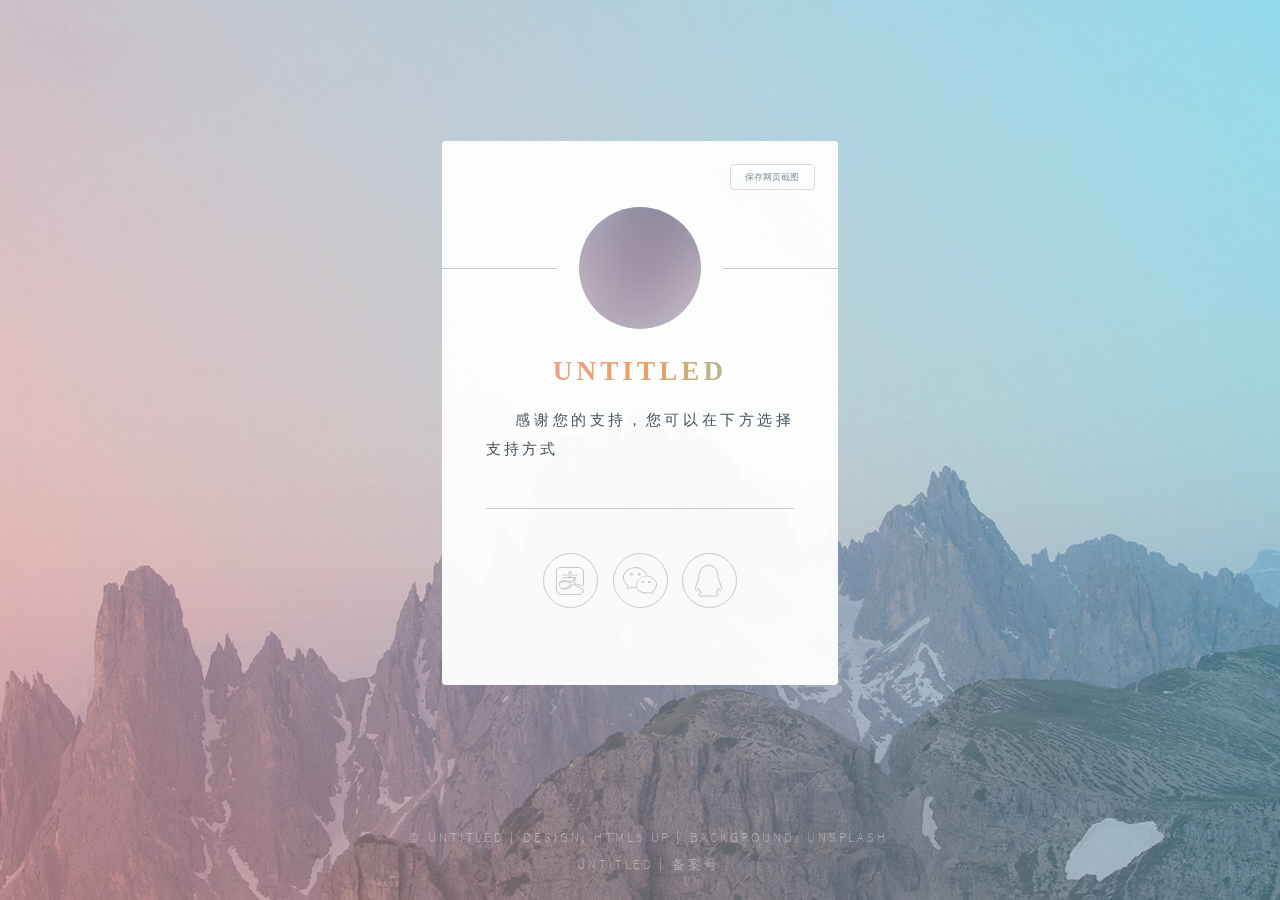
==== donate.html @ fd2bf1d1 "main" ====
<!DOCTYPE HTML>
<html>
	<head>
		<title>Untitled</title>
		<meta charset="utf-8" />
		<meta name="viewport" content="width=device-width, initial-scale=1, user-scalable=no" />
		<link rel="stylesheet" href="assets/css/main.css" />
		<noscript><link rel="stylesheet" href="assets/css/noscript.css" /></noscript>
		<script src="js/vue.min.js" language="JavaScript"></script>
		<script src="js/jquery-3.4.1.min.js"></script>
		<script src="js/html2canvas.min.js"></script>
	</head>
	<body class="is-preload">

		<!-- Loader -->
		<link rel="stylesheet" href="assets/css/loader.css" />
		<div class="loader">
			<div class="container">
			<h1>🍊</h1>
			<p>摇匀</p>
			<p>再喝</p>
			</div>
		</div>
		
		<!-- Wrapper -->
			<div id="wrapper">

				<!-- Main -->
					<section id="main">
						<span style="display: flex; position: fixed; top: 2em; right: 2em; opacity: 0.65; font-size: 0.8em;"><button class="button small" @click="screenShot" id="screenshot">保存网页截图</button></span>
						<span style="display: flex; position: fixed; top: 2em; left: 2em; opacity: 0.65;" v-if="backButton"><button class="button small" onclick="toIndex()">&lt;返回</button></span>
						<header>
							<span class="avatar"><img src="images/avatar.jpg" alt="" style="width: 122px; height: 122px;" /></span>
							<h1>Untitled</h1>
							<transition-group name="fade">
								<div v-html="text" v-show="defaults" key="text"></div>
								<div v-for="item in method" v-show="item.show" key="item.name" v-html="item.content"></div>
								<button class="button small" key="button" v-show="buttonShow" @click="hideMethod(true)" style="opacity: 0.55;">返回</button>
							</transition-group>
						</header>
						<hr />
						<footer>
							<ul class="icons">
								<li v-for="item in method"><a @click="showMethod(item.name)" :class="item.icon">{{item.desc}}</a></li>
							</ul>
						</footer>
					</section>

				<!-- Footer -->
				<footer id="footer"></footer>

			</div>

		<!-- Scripts -->
			<script>
				if ('addEventListener' in window) {
					window.addEventListener('load', function() { 
						document.body.className = document.body.className.replace(/\bis-preload\b/, ''); 
					});
					document.body.className += (navigator.userAgent.match(/(MSIE|rv:11\.0)/) ? ' is-ie' : '');
				}
			</script>
		<!-- Vue.js -->
			<script>
				var mainsec = new Vue({
					el:'#main',
					data:{
						defaults: 1,

						/*             Change Things Here            */
						// Show on loaded
						text:"<p>感谢您的支持，您可以在下方选择支持方式</p>",
						// Payments
						method:[
							{
								name:"Alipay",
								icon:"icon brands fa-alipay",
								desc:"支付宝",
								content:"<img src=\"images/demoQR.png\" class=\"qr\" /><br /><h2><a href=\"alipayqr://platformapi/startapp?saId=10000007&qrcode=null\"><u>支付宝[点击即可打开]</u></a></h2>",
								show: false
							},
							{
								name:"Wechat",
								icon:"icon brands fa-weixin",
								desc:"微信支付",
								content:"<img src=\"images/demoQR.png\" class=\"qr\" /><br /><h2>微信</h2>",
								show:false
							},
							{
								name:"QQ",
								icon:"icon brands fa-qq",
								desc:"QQ钱包",
								content:"<img src=\"images/demoQR.png\" class=\"qr\" /><br /><h2>QQ钱包</h2>",
								show:false
							}
						],
						/*           Change ends here              */
						buttonShow:0,
						backButton:0,
						deg:0,
						fromurl:""
					},
					methods: {
						showMethod: function(name){
							this.defaults = 0
							this.hideMethod(false)
							let num = 0;
							for(num = 0; num < this.method.length; num++){
								if(this.method[num].name == name){
									break;
								}
							}
							clearTimeout(this.timer)
							this.timer = setTimeout(()=>{
								this.method[num].show = true
								this.buttonShow = 1
							},500)
							
						},
						hideMethod: function(neededDefault = true){
							for(let i = 0; i < this.method.length; i++){
								this.method[i].show = false
							}
							clearTimeout(this.timer)
							if(neededDefault == true){
								this.buttonShow = false
								this.timer = setTimeout(()=>{
									this.defaults = 1
								},500)
							}
						},
						rotateCard: function(deg,time,axis){
							this.deg += deg
							var ele = document.getElementById('main')
							ele.style.transition = "all " + time + "s 0s"
							ele.style.transform = "rotate" + axis + "(" +this.deg + "deg)"
						},
						screenShot: function(){
							var button = document.getElementById("screenshot");
							button.disabled = true;
							button.innerHTML = "截图中…";
							html2canvas(document.body).then(canvas => {
								var w = window.open();
								w.document.title = "保存截图";
								var i = w.document.createElement("img");
								w.document.body.appendChild(i);
								i.src = canvas.toDataURL('image/jpg');
								w.alert("长按图片或直接保存图片即可");
								button.innerHTML = "保存网页截图";
								button.disabled = false;
							});
						}
					}
				});
			</script>
			<style>
				.fade-enter-active, .fade-leave-active {
					transition: all .5s;
				}
				.fade-enter, .fade-leave-to {
					opacity: 0;
					transform: scale(0%,0%);
				}
				.qr {
					text-align: center;
					width: 80%;
					height: 80%;
				}
			</style>

	</body>
	<script>
		function loaded(){
			var url;
			var browser = navigator.userAgent.toLowerCase();
			if (browser.match(/MicroMessenger/i) == 'micromessenger') {
				//微信浏览器
				setTimeout(function(){mainsec.showMethod("Wechat")},1500);
			} else if(browser.indexOf(' qq') != -1 && browser.indexOf('mqqbrowser') != -1){
				//qq内置浏览器
				setTimeout(function(){mainsec.showMethod("QQ")},1500);
			} else if(/AlipayClient/.test(window.navigator.userAgent)){
				//支付宝浏览器
				setTimeout(function(){mainsec.showMethod("Alipay")},1500);
				url = "#"; // Your alipay link
			}
			if(url){
				setTimeout(function(){
					window.location.href=url
				},2500);
			}
		}
	</script>
	<script src="js/common.js"></script>
</html>
---- assets/css/main.css ----
@import url(fontawesome-all.min.css);
@import url(google-font-local.css);

/* Below this comment and before origin, its my changes to fix somewhere's appearance */

	/* Hide scroll bar in Firefox */
	html{
		scrollbar-color: transparent transparent;
		scrollbar-width: none;
	}

	/* gradient in title */
	.avatar ~ h1{
		
		font-family: "思源黑体 CN";
		font-weight: 700;
		letter-spacing: 0.15em;
		background-image: 
			linear-gradient(90deg, 
			#f0a1a8 0%, 
			#f09c5a 25%, 
			#83cbac 50%,
			#f09c5a 75%,
		    #f0a1a8 100%);
		background-clip: text;
		-webkit-background-clip: text;
		-webkit-text-fill-color: transparent;
		background-size: 200%;
		animation: title-flow 2.5s linear infinite;
	}

	@keyframes title-flow {
		0% {
			background-position: 0%;
		}
		100% {
			background-position: 200%;
		}
	}

	#main p {
		text-align: justify;
	}

	#main p::first-letter {
		margin-left: 2em;
	}

/*
	Identity by HTML5 UP
	html5up.net | @ajlkn
	Free for personal and commercial use under the CCA 3.0 license (html5up.net/license)
*/

/* Icon (alt) */

	html, body, div, span, applet, object,
	iframe, h1, h2, h3, h4, h5, h6, p, blockquote,
	pre, a, abbr, acronym, address, big, cite,
	code, del, dfn, em, img, ins, kbd, q, s, samp,
	small, strike, strong, sub, sup, tt, var, b,
	u, i, center, dl, dt, dd, ol, ul, li, fieldset,
	form, label, legend, table, caption, tbody,
	tfoot, thead, tr, th, td, article, aside,
	canvas, details, embed, figure, figcaption,
	footer, header, hgroup, menu, nav, output, ruby,
	section, summary, time, mark, audio, video {
		margin: 0;
		padding: 0;
		border: 0;
		font-size: 100%;
		font: inherit;
		vertical-align: baseline;
	}

	article, aside, details, figcaption, figure,
	footer, header, hgroup, menu, nav, section {
		display: block;
	}

	body {
		line-height: 1;
	}

	ol, ul {
		list-style: none;
	}

	blockquote, q {
		quotes: none;
	}

		blockquote:before, blockquote:after, q:before, q:after {
			content: '';
			content: none;
		}

	table {
		border-collapse: collapse;
		border-spacing: 0;
	}

	body {
		-webkit-text-size-adjust: none;
	}

	mark {
		background-color: transparent;
		color: inherit;
	}

	input::-moz-focus-inner {
		border: 0;
		padding: 0;
	}

	input, select, textarea {
		-moz-appearance: none;
		-webkit-appearance: none;
		-ms-appearance: none;
		appearance: none;
	}

/* Basic */

	@media screen and (max-width: 480px) {

		html, body {
			min-width: 320px;
		}

	}

	html {
		box-sizing: border-box;
	}

	*, *:before, *:after {
		box-sizing: inherit;
	}

	body.is-preload *, body.is-preload *:before:not(.loader), body.is-preload *:after:not(.loader) {
		-moz-animation: none !important;
		-webkit-animation: none !important;
		-ms-animation: none !important;
		animation: none !important;
		-moz-transition: none !important;
		-webkit-transition: none !important;
		-ms-transition: none !important;
		transition: none !important;
	}

	html {
		height: 100%;
	}

	body {
		height: 100%;
		background-color: #ffffff;
		background-image: url("images/overlay.png"), -moz-linear-gradient(60deg, rgba(255, 165, 150, 0.5) 5%, rgba(0, 228, 255, 0.35)), url("../../images/bg.jpg");
		background-image: url("images/overlay.png"), -webkit-linear-gradient(60deg, rgba(255, 165, 150, 0.5) 5%, rgba(0, 228, 255, 0.35)), url("../../images/bg.jpg");
		background-image: url("images/overlay.png"), -ms-linear-gradient(60deg, rgba(255, 165, 150, 0.5) 5%, rgba(0, 228, 255, 0.35)), url("../../images/bg.jpg");
		background-image: url("images/overlay.png"), linear-gradient(60deg, rgba(255, 165, 150, 0.5) 5%, rgba(0, 228, 255, 0.35)), url("../../images/bg.jpg");
		background-repeat: repeat,			no-repeat,			no-repeat;
		background-size: 100px 100px, cover,				cover;
		background-position: top left,		center center,		bottom center;
		background-attachment: fixed,			fixed,				fixed;
	}

		body:after {
			content: '';
			display: block;
			position: fixed;
			top: 0;
			left: 0;
			width: 100%;
			height: inherit;
			opacity: 0;
			z-index: 1;
			background-color: #ffffff;
			background-image: url("images/overlay.png"), -moz-linear-gradient(60deg, rgba(255, 165, 150, 0.5) 5%, rgba(0, 228, 255, 0.35));
			background-image: url("images/overlay.png"), -webkit-linear-gradient(60deg, rgba(255, 165, 150, 0.5) 5%, rgba(0, 228, 255, 0.35));
			background-image: url("images/overlay.png"), -ms-linear-gradient(60deg, rgba(255, 165, 150, 0.5) 5%, rgba(0, 228, 255, 0.35));
			background-image: url("images/overlay.png"), linear-gradient(60deg, rgba(255, 165, 150, 0.5) 5%, rgba(0, 228, 255, 0.35));
			background-repeat: repeat,			no-repeat;
			background-size: 100px 100px, cover;
			background-position: top left,		center center;
			-moz-transition: opacity 1.75s ease-out;
			-webkit-transition: opacity 1.75s ease-out;
			-ms-transition: opacity 1.75s ease-out;
			transition: opacity 1.75s ease-out;
		}

		body.is-preload:after {
			opacity: 1;
		}

/* Type */

	body, input, select, textarea {
		color: #414f57;
		font-family: "Source Sans Pro", Helvetica, sans-serif;
		font-size: 14pt;
		font-weight: 300;
		line-height: 2;
		letter-spacing: 0.2em;
		text-transform: uppercase;
	}

		@media screen and (max-width: 1680px) {

			body, input, select, textarea {
				font-size: 11pt;
			}

		}

		@media screen and (max-width: 480px) {

			body, input, select, textarea {
				font-size: 10pt;
				line-height: 1.75;
			}

		}

	a {
		-moz-transition: color 0.2s ease, border-color 0.2s ease;
		-webkit-transition: color 0.2s ease, border-color 0.2s ease;
		-ms-transition: color 0.2s ease, border-color 0.2s ease;
		transition: color 0.2s ease, border-color 0.2s ease;
		color: inherit;
		text-decoration: none;
	}

		a:before {
			-moz-transition: color 0.2s ease, text-shadow 0.2s ease;
			-webkit-transition: color 0.2s ease, text-shadow 0.2s ease;
			-ms-transition: color 0.2s ease, text-shadow 0.2s ease;
			transition: color 0.2s ease, text-shadow 0.2s ease;
		}

		a:hover {
			color: #00E4FF;
		}

	strong, b {
		color: #313f47;
	}

	em, i {
		font-style: italic;
	}

	p {
		margin: 0 0 0.75em 0;
	}

	h1, h2, h3, h4, h5, h6 {
		color: #313f47;
		line-height: 1.5;
		margin: 0 0 0.75em 0;
	}

		h1 a, h2 a, h3 a, h4 a, h5 a, h6 a {
			color: inherit;
			text-decoration: none;
		}

	h1 {
		font-size: 1.85em;
		letter-spacing: 0.22em;
		margin: 0 0 0.525em 0;
	}

	h2 {
		font-size: 1.25em;
	}

	h3 {
		font-size: 1em;
	}

	h4 {
		font-size: 1em;
	}

	h5 {
		font-size: 1em;
	}

	h6 {
		font-size: 1em;
	}

	@media screen and (max-width: 480px) {

		h1 {
			font-size: 1.65em;
		}

	}

	sub {
		font-size: 0.8em;
		position: relative;
		top: 0.5em;
	}

	sup {
		font-size: 0.8em;
		position: relative;
		top: -0.5em;
	}

	hr {
		border: 0;
		border-bottom: solid 1px #c8cccf;
		margin: 3em 0;
	}

/* Form */

	form {
		margin: 0 0 1.5em 0;
	}

		form > :last-child {
			margin-bottom: 0;
		}

		form > .fields {
			display: -moz-flex;
			display: -webkit-flex;
			display: -ms-flex;
			display: flex;
			-moz-flex-wrap: wrap;
			-webkit-flex-wrap: wrap;
			-ms-flex-wrap: wrap;
			flex-wrap: wrap;
			width: calc(100% + 2.25em);
			margin: -1.125em 0 1.5em -1.125em;
		}

			form > .fields > .field {
				-moz-flex-grow: 0;
				-webkit-flex-grow: 0;
				-ms-flex-grow: 0;
				flex-grow: 0;
				-moz-flex-shrink: 0;
				-webkit-flex-shrink: 0;
				-ms-flex-shrink: 0;
				flex-shrink: 0;
				padding: 1.125em 0 0 1.125em;
				width: calc(100% - 1.125em);
			}

				form > .fields > .field.half {
					width: calc(50% - 0.5625em);
				}

				form > .fields > .field.third {
					width: calc(100%/3 - 0.375em);
				}

				form > .fields > .field.quarter {
					width: calc(25% - 0.28125em);
				}

		@media screen and (max-width: 480px) {

			form > .fields {
				width: calc(100% + 2.25em);
				margin: -1.125em 0 1.5em -1.125em;
			}

				form > .fields > .field {
					padding: 1.125em 0 0 1.125em;
					width: calc(100% - 1.125em);
				}

					form > .fields > .field.half {
						width: calc(100% - 1.125em);
					}

					form > .fields > .field.third {
						width: calc(100% - 1.125em);
					}

					form > .fields > .field.quarter {
						width: calc(100% - 1.125em);
					}

		}

	label {
		color: #313f47;
		display: block;
		font-size: 0.9em;
		margin: 0 0 0.75em 0;
	}

	input[type="text"],
	input[type="password"],
	input[type="email"],
	input[type="tel"],
	select,
	textarea {
		-moz-appearance: none;
		-webkit-appearance: none;
		-ms-appearance: none;
		appearance: none;
		border-radius: 4px;
		border: solid 1px #c8cccf;
		color: inherit;
		display: block;
		outline: 0;
		padding: 0 1em;
		text-decoration: none;
		width: 100%;
	}

		input[type="text"]:invalid,
		input[type="password"]:invalid,
		input[type="email"]:invalid,
		input[type="tel"]:invalid,
		select:invalid,
		textarea:invalid {
			box-shadow: none;
		}

		input[type="text"]:focus,
		input[type="password"]:focus,
		input[type="email"]:focus,
		input[type="tel"]:focus,
		select:focus,
		textarea:focus {
			border-color: #ff7496;
		}

	select {
		background-image: url("data:image/svg+xml;charset=utf8,%3Csvg xmlns='http://www.w3.org/2000/svg' width='40' height='40' preserveAspectRatio='none' viewBox='0 0 40 40'%3E%3Cpath d='M9.4,12.3l10.4,10.4l10.4-10.4c0.2-0.2,0.5-0.4,0.9-0.4c0.3,0,0.6,0.1,0.9,0.4l3.3,3.3c0.2,0.2,0.4,0.5,0.4,0.9 c0,0.4-0.1,0.6-0.4,0.9L20.7,31.9c-0.2,0.2-0.5,0.4-0.9,0.4c-0.3,0-0.6-0.1-0.9-0.4L4.3,17.3c-0.2-0.2-0.4-0.5-0.4-0.9 c0-0.4,0.1-0.6,0.4-0.9l3.3-3.3c0.2-0.2,0.5-0.4,0.9-0.4S9.1,12.1,9.4,12.3z' fill='%23c8cccf' /%3E%3C/svg%3E");
		background-size: 1.25rem;
		background-repeat: no-repeat;
		background-position: calc(100% - 1rem) center;
		height: 2.75em;
		padding-right: 2.75em;
		text-overflow: ellipsis;
	}

		select option {
			color: #313f47;
			background: #ffffff;
		}

		select:focus::-ms-value {
			background-color: transparent;
		}

		select::-ms-expand {
			display: none;
		}

	input[type="text"],
	input[type="password"],
	input[type="email"],
	select {
		height: 2.75em;
	}

	textarea {
		padding: 0.75em 1em;
	}

	input[type="checkbox"],
	input[type="radio"] {
		-moz-appearance: none;
		-webkit-appearance: none;
		-ms-appearance: none;
		appearance: none;
		display: block;
		float: left;
		margin-right: -2em;
		opacity: 0;
		width: 1em;
		z-index: -1;
	}

		input[type="checkbox"] + label,
		input[type="radio"] + label {
			text-decoration: none;
			color: #414f57;
			cursor: pointer;
			display: inline-block;
			font-size: 1em;
			font-weight: 300;
			padding-left: 2.4em;
			padding-right: 0.75em;
			position: relative;
		}

			input[type="checkbox"] + label:before,
			input[type="radio"] + label:before {
				-moz-osx-font-smoothing: grayscale;
				-webkit-font-smoothing: antialiased;
				display: inline-block;
				font-style: normal;
				font-variant: normal;
				text-rendering: auto;
				line-height: 1;
				text-transform: none !important;
				font-family: 'Font Awesome 5 Free';
				font-weight: 900;
			}

			input[type="checkbox"] + label:before,
			input[type="radio"] + label:before {
				border-radius: 4px;
				border: solid 1px #c8cccf;
				content: '';
				display: inline-block;
				font-size: 0.8em;
				height: 2.0625em;
				left: 0;
				line-height: 2.0625em;
				position: absolute;
				text-align: center;
				top: 0.15em;
				width: 2.0625em;
			}

		input[type="checkbox"]:checked + label:before,
		input[type="radio"]:checked + label:before {
			color: #ff7496;
			content: '\f00c';
		}

		input[type="checkbox"]:focus + label:before,
		input[type="radio"]:focus + label:before {
			border-color: #ff7496;
		}

	input[type="checkbox"] + label:before {
		border-radius: 4px;
	}

	input[type="radio"] + label:before {
		border-radius: 100%;
	}

	::-webkit-input-placeholder {
		color: #616f77 !important;
		opacity: 1.0;
	}

	:-moz-placeholder {
		color: #616f77 !important;
		opacity: 1.0;
	}

	::-moz-placeholder {
		color: #616f77 !important;
		opacity: 1.0;
	}

	:-ms-input-placeholder {
		color: #616f77 !important;
		opacity: 1.0;
	}

/* Icon */

	.icon {
		text-decoration: none;
		position: relative;
		border-bottom: none;
	}

		.icon:before {
			-moz-osx-font-smoothing: grayscale;
			-webkit-font-smoothing: antialiased;
			display: inline-block;
			font-style: normal;
			font-variant: normal;
			text-rendering: auto;
			line-height: 1;
			text-transform: none !important;
			font-family: 'Font Awesome 5 Free';
			font-weight: 400;
		}

		.icon > .label {
			display: none;
		}

		.icon:before {
			line-height: inherit;
		}

		.icon.solid:before {
			font-weight: 900;
		}

		.icon.brands:before {
			font-family: 'Font Awesome 5 Brands';
		}

/* List */

	ol {
		list-style: decimal;
		margin: 0 0 1.5em 0;
		padding-left: 1.25em;
	}

		ol li {
			padding-left: 0.25em;
		}

	ul {
		list-style: disc;
		margin: 0 0 1.5em 0;
		padding-left: 1em;
	}

		ul li {
			padding-left: 0.5em;
		}

		ul.alt {
			list-style: none;
			padding-left: 0;
		}

			ul.alt li {
				border-top: solid 1px #c8cccf;
				padding: 0.5em 0;
			}

				ul.alt li:first-child {
					border-top: 0;
					padding-top: 0;
				}

	dl {
		margin: 0 0 1.5em 0;
	}

		dl dt {
			display: block;
			margin: 0 0 0.75em 0;
		}

		dl dd {
			margin-left: 1.5em;
		}

/* Actions */

	ul.actions {
		display: -moz-flex;
		display: -webkit-flex;
		display: -ms-flex;
		display: flex;
		cursor: default;
		list-style: none;
		margin-left: -0.75em;
		padding-left: 0;
	}

		ul.actions li {
			padding: 0 0 0 0.75em;
			vertical-align: middle;
		}

		ul.actions.special {
			-moz-justify-content: center;
			-webkit-justify-content: center;
			-ms-justify-content: center;
			justify-content: center;
			width: 100%;
			margin-left: 0;
		}

			ul.actions.special li:first-child {
				padding-left: 0;
			}

		ul.actions.stacked {
			-moz-flex-direction: column;
			-webkit-flex-direction: column;
			-ms-flex-direction: column;
			flex-direction: column;
			margin-left: 0;
		}

			ul.actions.stacked li {
				padding: 0.975em 0 0 0;
			}

				ul.actions.stacked li:first-child {
					padding-top: 0;
				}

		ul.actions.fit {
			width: calc(100% + 0.75em);
		}

			ul.actions.fit li {
				-moz-flex-grow: 1;
				-webkit-flex-grow: 1;
				-ms-flex-grow: 1;
				flex-grow: 1;
				-moz-flex-shrink: 1;
				-webkit-flex-shrink: 1;
				-ms-flex-shrink: 1;
				flex-shrink: 1;
				width: 100%;
			}

				ul.actions.fit li > * {
					width: 100%;
				}

			ul.actions.fit.stacked {
				width: 100%;
			}

		@media screen and (max-width: 480px) {

			ul.actions:not(.fixed) {
				-moz-flex-direction: column;
				-webkit-flex-direction: column;
				-ms-flex-direction: column;
				flex-direction: column;
				margin-left: 0;
				width: 100% !important;
			}

				ul.actions:not(.fixed) li {
					-moz-flex-grow: 1;
					-webkit-flex-grow: 1;
					-ms-flex-grow: 1;
					flex-grow: 1;
					-moz-flex-shrink: 1;
					-webkit-flex-shrink: 1;
					-ms-flex-shrink: 1;
					flex-shrink: 1;
					padding: 0.75em 0 0 0;
					text-align: center;
					width: 100%;
				}

					ul.actions:not(.fixed) li > * {
						width: 100%;
					}

					ul.actions:not(.fixed) li:first-child {
						padding-top: 0;
					}

					ul.actions:not(.fixed) li input[type="submit"],
					ul.actions:not(.fixed) li input[type="reset"],
					ul.actions:not(.fixed) li input[type="button"],
					ul.actions:not(.fixed) li button,
					ul.actions:not(.fixed) li .button {
						width: 100%;
					}

						ul.actions:not(.fixed) li input[type="submit"].icon:before,
						ul.actions:not(.fixed) li input[type="reset"].icon:before,
						ul.actions:not(.fixed) li input[type="button"].icon:before,
						ul.actions:not(.fixed) li button.icon:before,
						ul.actions:not(.fixed) li .button.icon:before {
							margin-left: -0.5rem;
						}

		}

/* Icons */

	ul.icons {
		cursor: default;
		list-style: none;
		padding-left: 0;
		margin-top: -0.675em;
	}

		ul.icons li {
			display: inline-block;
			padding: 0.675em 0.5em;
		}

			ul.icons li a {
				text-decoration: none;
				position: relative;
				display: block;
				width: 3.75em;
				height: 3.75em;
				border-radius: 100%;
				border: solid 1px #c8cccf;
				line-height: 3.75em;
				overflow: hidden;
				text-align: center;
				text-indent: 3.75em;
				white-space: nowrap;
			}

				ul.icons li a:before {
					-moz-osx-font-smoothing: grayscale;
					-webkit-font-smoothing: antialiased;
					display: inline-block;
					font-style: normal;
					font-variant: normal;
					text-rendering: auto;
					line-height: 1;
					text-transform: none !important;
					font-family: 'Font Awesome 5 Free';
					font-weight: 400;
				}

				ul.icons li a:before {
					color: #ffffff;
					text-shadow: 1.25px 0px 0px #c8cccf, -1.25px 0px 0px #c8cccf, 0px 1.25px 0px #c8cccf, 0px -1.25px 0px #c8cccf;
				}

				ul.icons li a:hover:before {
					text-shadow: 1.25px 0px 0px #55ffff, -1.25px 0px 0px #4eeaea, 0px 1.25px 0px #4adede, 0px -1.25px 0px #55ffff;
				}

				ul.icons li a:before {
					position: absolute;
					top: 0;
					left: 0;
					width: inherit;
					height: inherit;
					font-size: 1.85rem;
					line-height: inherit;
					text-align: center;
					text-indent: 0;
				}

				ul.icons li a:hover {
					border-color: #55ffff;
				}

		@media screen and (max-width: 480px) {

			ul.icons li a:before {
				font-size: 1.5rem;
			}

		}

/* Button */

	input[type="submit"],
	input[type="reset"],
	input[type="button"],
	button,
	.button {
		-moz-appearance: none;
		-webkit-appearance: none;
		-ms-appearance: none;
		appearance: none;
		-moz-transition: background-color 0.2s ease-in-out, border-color 0.2s ease-in-out, color 0.2s ease-in-out;
		-webkit-transition: background-color 0.2s ease-in-out, border-color 0.2s ease-in-out, color 0.2s ease-in-out;
		-ms-transition: background-color 0.2s ease-in-out, border-color 0.2s ease-in-out, color 0.2s ease-in-out;
		transition: background-color 0.2s ease-in-out, border-color 0.2s ease-in-out, color 0.2s ease-in-out;
		display: inline-block;
		height: 2.75em;
		line-height: 2.75em;
		padding: 0 1.5em;
		background-color: transparent;
		border-radius: 4px;
		border: solid 1px #c8cccf;
		color: #414f57 !important;
		cursor: pointer;
		text-align: center;
		text-decoration: none;
		white-space: nowrap;
	}

		input[type="submit"]:hover,
		input[type="reset"]:hover,
		input[type="button"]:hover,
		button:hover,
		.button:hover {
			border-color: #ff7496;
			color: #ff7496 !important;
		}

		input[type="submit"].icon,
		input[type="reset"].icon,
		input[type="button"].icon,
		button.icon,
		.button.icon {
			padding-left: 1.35em;
		}

			input[type="submit"].icon:before,
			input[type="reset"].icon:before,
			input[type="button"].icon:before,
			button.icon:before,
			.button.icon:before {
				margin-right: 0.5em;
			}

		input[type="submit"].fit,
		input[type="reset"].fit,
		input[type="button"].fit,
		button.fit,
		.button.fit {
			width: 100%;
		}

		input[type="submit"].small,
		input[type="reset"].small,
		input[type="button"].small,
		button.small,
		.button.small {
			font-size: 0.8em;
		}

		input[type="submit"].large,
		input[type="reset"].large,
		input[type="button"].large,
		button.large,
		.button.large {
			font-size: 1.35em;
		}

		input[type="submit"].disabled, input[type="submit"]:disabled,
		input[type="reset"].disabled,
		input[type="reset"]:disabled,
		input[type="button"].disabled,
		input[type="button"]:disabled,
		button.disabled,
		button:disabled,
		.button.disabled,
		.button:disabled {
			pointer-events: none;
			opacity: 0.5;
		}

/* Main */

	#main {
		-moz-transform-origin: 50% 50%;
		-webkit-transform-origin: 50% 50%;
		-ms-transform-origin: 50% 50%;
		transform-origin: 50% 50%;
		-moz-transform: rotateX(0deg);
		-webkit-transform: rotateX(0deg);
		-ms-transform: rotateX(0deg);
		transform: rotateX(0deg);
		-moz-transition: opacity 1s ease, -moz-transform 1s ease;
		-webkit-transition: opacity 1s ease, -webkit-transform 1s ease;
		-ms-transition: opacity 1s ease, -ms-transform 1s ease;
		transition: opacity 1s ease, transform 1s ease;
		padding: 4.5em 3em 3em 3em ;
		background: #ffffff;
		border-radius: 4px;
		cursor: default;
		max-width: 100%;
		opacity: 0.95;
		position: relative;
		text-align: center;
		width: 27em;
	}

		#main .avatar {
			position: relative;
			display: block;
			margin-bottom: 1.5em;
		}

			#main .avatar img {
				display: block;
				margin: 0 auto;
				border-radius: 100%;
				box-shadow: 0 0 0 1.5em #ffffff;
			}

			#main .avatar:before {
				content: '';
				display: block;
				position: absolute;
				top: 50%;
				left: -3em;
				width: calc(100% + 6em);
				height: 1px;
				z-index: -1;
				background: #c8cccf;
			}

		@media screen and (max-width: 480px) {

			#main {
				padding: 4em 2em 2.5em 2em ;
				width: 100%;
			}

				#main .avatar:before {
					left: -2em;
					width: calc(100% + 4em);
				}

		}

		body.is-preload #main {
			-moz-transform: rotateX(15deg);
			-webkit-transform: rotateX(15deg);
			-ms-transform: rotateX(15deg);
			transform: rotateX(15deg);
			opacity: 0;
		}

/* Footer */

	#footer {
		-moz-align-self: -moz-flex-end;
		-webkit-align-self: -webkit-flex-end;
		-ms-align-self: -ms-flex-end;
		align-self: flex-end;
		width: 100%;
		padding: 1.5em 0 0 0;
		color: rgba(255, 255, 255, 0.75);
		cursor: default;
		text-align: center;
	}

		#footer .copyright {
			margin: 0;
			padding: 0;
			font-size: 0.9em;
			list-style: none;
		}

			#footer .copyright li {
				display: inline-block;
				margin: 0 0 0 0.45em;
				padding: 0 0 0 0.85em;
				border-left: solid 1px rgba(255, 255, 255, 0.5);
				line-height: 1;
			}

				#footer .copyright li:first-child {
					border-left: 0;
				}

/* Wrapper */

	#wrapper {
		display: -moz-flex;
		display: -webkit-flex;
		display: -ms-flex;
		display: flex;
		-moz-align-items: center;
		-webkit-align-items: center;
		-ms-align-items: center;
		align-items: center;
		-moz-justify-content: space-between;
		-webkit-justify-content: space-between;
		-ms-justify-content: space-between;
		justify-content: space-between;
		-moz-flex-direction: column;
		-webkit-flex-direction: column;
		-ms-flex-direction: column;
		flex-direction: column;
		-moz-perspective: 1000px;
		-webkit-perspective: 1000px;
		-ms-perspective: 1000px;
		perspective: 1000px;
		position: relative;
		min-height: 100%;
		padding: 1.5em;
		z-index: 2;
	}

		#wrapper > * {
			z-index: 1;
		}

		#wrapper:before {
			content: '';
			display: block;
		}

		@media screen and (max-width: 360px) {

			#wrapper {
				padding: 0.75em;
			}

		}

		body.is-ie #wrapper {
			height: 100%;
		}
		
		body::-webkit-scrollbar {
			width: 0px;
		}
---- assets/css/noscript.css ----
/*
	Identity by HTML5 UP
	html5up.net | @ajlkn
	Free for personal and commercial use under the CCA 3.0 license (html5up.net/license)
*/

/* Basic */

	body:after {
		display: none;
	}

/* Main */

	#main {
		-moz-transform: none !important;
		-webkit-transform: none !important;
		-ms-transform: none !important;
		transform: none !important;
		opacity: 1 !important;
	}
---- assets/css/loader.css ----
/*
  See this animation on Codepen.io
  https://codepen.io/Orangii/pen/vYgWXJZ
*/

:root {
  --loader-scale: 0.6;
  --loader-width: 15em;
  --loader-height: 20em;
  --loading-animation-time: 0.8s;
}

.is-preload .loader{
	opacity: 1;
	z-index: 999;
}

.loader {
  width: 100%;
  min-width: var(--loader-width);

  transition: all 0.5s ease-in-out;

  display: flex;
  text-align: center;
  justify-content: center;
  align-items: center;

  position: absolute;
  top: calc(50% - 10em);
  transform: scale(var(--loader-scale), var(--loader-scale));
  
  z-index: -999;
  opacity: 0;
}

.loader h1 {
  font-size: 5em;
  margin: 0;
  animation: loading var(--loading-animation-time) infinite
    calc(var(--loading-animation-time) / 20) ease-in-out;

  transition: all 1s ease-in-out;
}

.loader p {
  font-size: 4em;
  margin: 0;
  color: #fff;

  animation: loading var(--loading-animation-time) infinite ease-in-out;
  transition: all 0.4s ease-out;
  transition-delay: 0.4s;
}

.loader .container {
  width: var(--loader-width);
  line-height: 1.2;
}

.loader .container::after {
  content: "";
  display: block;
  width: var(--loader-width);
  height: var(--loader-height);
  border: 2px solid #fff;
  border-radius: 0 0 15px 15px;
  border-top: 3px dotted #fff;
  position: absolute;
  top: -1em;

  box-shadow: 5px 5px 20px rgba(0, 0, 0, 0.2);

  background: linear-gradient(90deg, rgba(255, 255, 255, 0.15) 0%, transparent 35%),
    linear-gradient(-90deg, rgba(185, 185, 185, 0.18) 0%, transparent 35%),
	linear-gradient(0deg, rgba(255,255,255,0.1) 0%, transparent 50%);
}

.loader .container:hover h1 {
  padding-top: 1em;
}

.loader .container:hover p {
  opacity: 0;
  transition-delay: 0s;
}

.loader .container::after,
.loader .container::before {
  animation: loading var(--loading-animation-time)
    calc(var(--loading-animation-time) / 12) infinite ease-in-out;
}

@keyframes loading {
  0%,
  100% {
    transform: translate(-10px, 0) rotatez(-1.5deg);
  }
  50% {
    transform: translate(10px, 0) rotatez(1.5deg);
  }
}
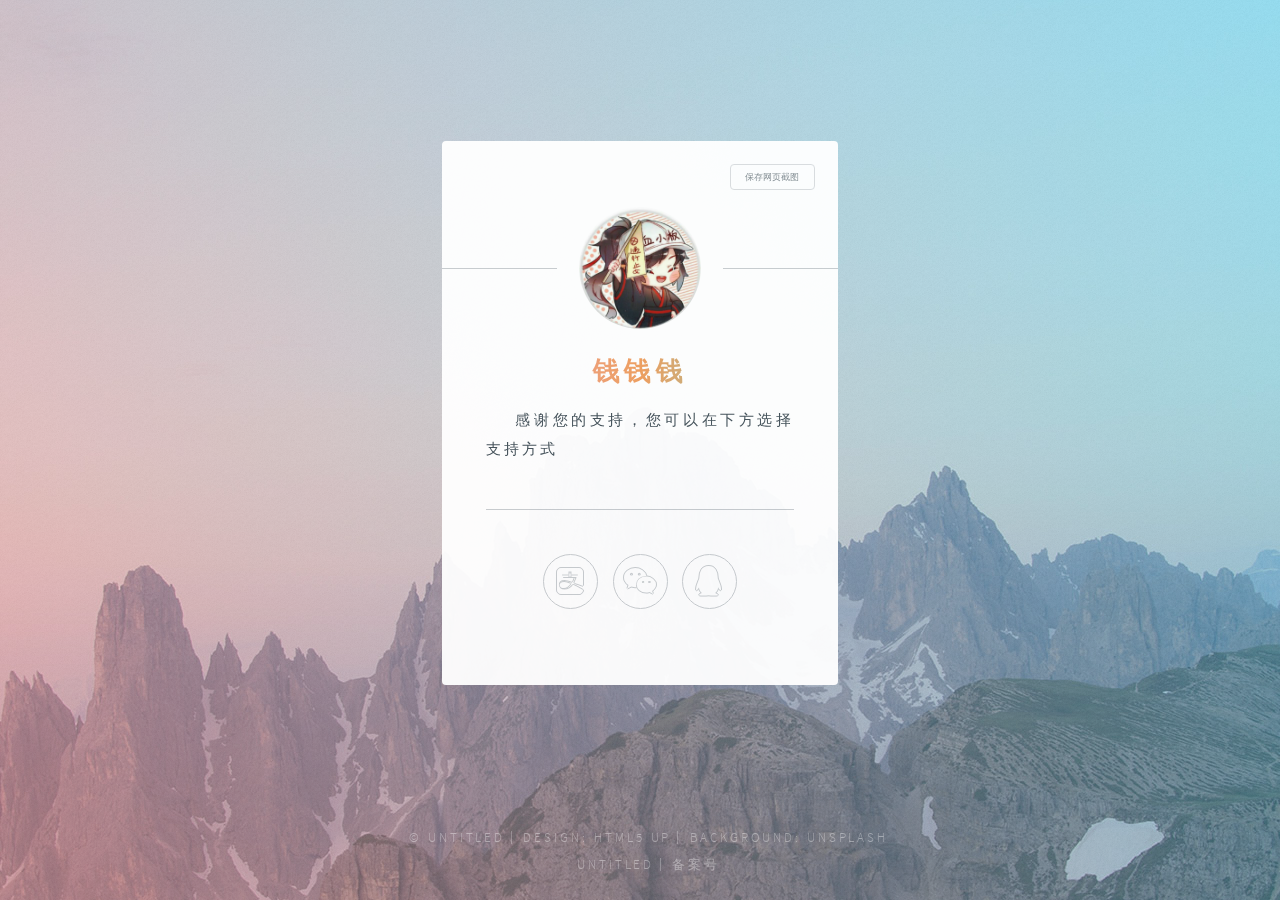
==== commit abd65b2f: "main" ====
--- a/donate.html
+++ b/donate.html
@@ -1,7 +1,7 @@
 <!DOCTYPE HTML>
 <html>
 	<head>
-		<title>Untitled</title>
+		<title>钱钱钱</title>
 		<meta charset="utf-8" />
 		<meta name="viewport" content="width=device-width, initial-scale=1, user-scalable=no" />
 		<link rel="stylesheet" href="assets/css/main.css" />
@@ -31,7 +31,7 @@
 						<span style="display: flex; position: fixed; top: 2em; left: 2em; opacity: 0.65;" v-if="backButton"><button class="button small" onclick="toIndex()">&lt;返回</button></span>
 						<header>
 							<span class="avatar"><img src="images/avatar.jpg" alt="" style="width: 122px; height: 122px;" /></span>
-							<h1>Untitled</h1>
+							<h1>钱钱钱</h1>
 							<transition-group name="fade">
 								<div v-html="text" v-show="defaults" key="text"></div>
 								<div v-for="item in method" v-show="item.show" key="item.name" v-html="item.content"></div>
@@ -76,21 +76,21 @@
 								name:"Alipay",
 								icon:"icon brands fa-alipay",
 								desc:"支付宝",
-								content:"<img src=\"images/demoQR.png\" class=\"qr\" /><br /><h2><a href=\"alipayqr://platformapi/startapp?saId=10000007&qrcode=null\"><u>支付宝[点击即可打开]</u></a></h2>",
+								content:"\"<h2>我怎么可能那么不要脸~嘻嘻，但是你点到这了就还是谢谢你！！！爱你！！</h2>\"",
 								show: false
 							},
 							{
 								name:"Wechat",
 								icon:"icon brands fa-weixin",
 								desc:"微信支付",
-								content:"<img src=\"images/demoQR.png\" class=\"qr\" /><br /><h2>微信</h2>",
+								content:"\"<h2>我怎么可能那么不要脸~嘻嘻，但是你点到这了就还是谢谢你！！！爱你！！</h2>\"",
 								show:false
 							},
 							{
 								name:"QQ",
 								icon:"icon brands fa-qq",
 								desc:"QQ钱包",
-								content:"<img src=\"images/demoQR.png\" class=\"qr\" /><br /><h2>QQ钱包</h2>",
+								content:"\"<h2>我怎么可能那么不要脸~嘻嘻，但是你点到这了就还是谢谢你！！！爱你！！</h2>\"",
 								show:false
 							}
 						],
--- a/assets/css/main.css
+++ b/assets/css/main.css
@@ -28,6 +28,7 @@
 		background-size: 200%;
 		animation: title-flow 2.5s linear infinite;
 	}
+
 
 	@keyframes title-flow {
 		0% {
@@ -283,10 +284,40 @@
 
 	h4 {
 		font-size: 1em;
+		font-family: "思源黑体 CN";
+		font-weight: 700;
+		letter-spacing: 0.15em;
+		background-image:
+				linear-gradient(90deg,
+				#f0a1a8 0%,
+				#f09c5a 25%,
+				#83cbac 50%,
+				#f09c5a 75%,
+				#f0a1a8 100%);
+		background-clip: text;
+		-webkit-background-clip: text;
+		-webkit-text-fill-color: transparent;
+		background-size: 200%;
+		animation: title-flow 2.5s linear infinite;
 	}
 
 	h5 {
-		font-size: 1em;
+		font-size: 1px;
+		font-family: "思源黑体 CN";
+		font-weight: 700;
+		letter-spacing: 0.15em;
+		background-image:
+				linear-gradient(90deg,
+				#f0a1a8 0%,
+				#f09c5a 25%,
+				#83cbac 50%,
+				#f09c5a 75%,
+				#f0a1a8 100%);
+		background-clip: text;
+		-webkit-background-clip: text;
+		-webkit-text-fill-color: transparent;
+		background-size: 200%;
+		animation: title-flow 2.5s linear infinite;
 	}
 
 	h6 {
